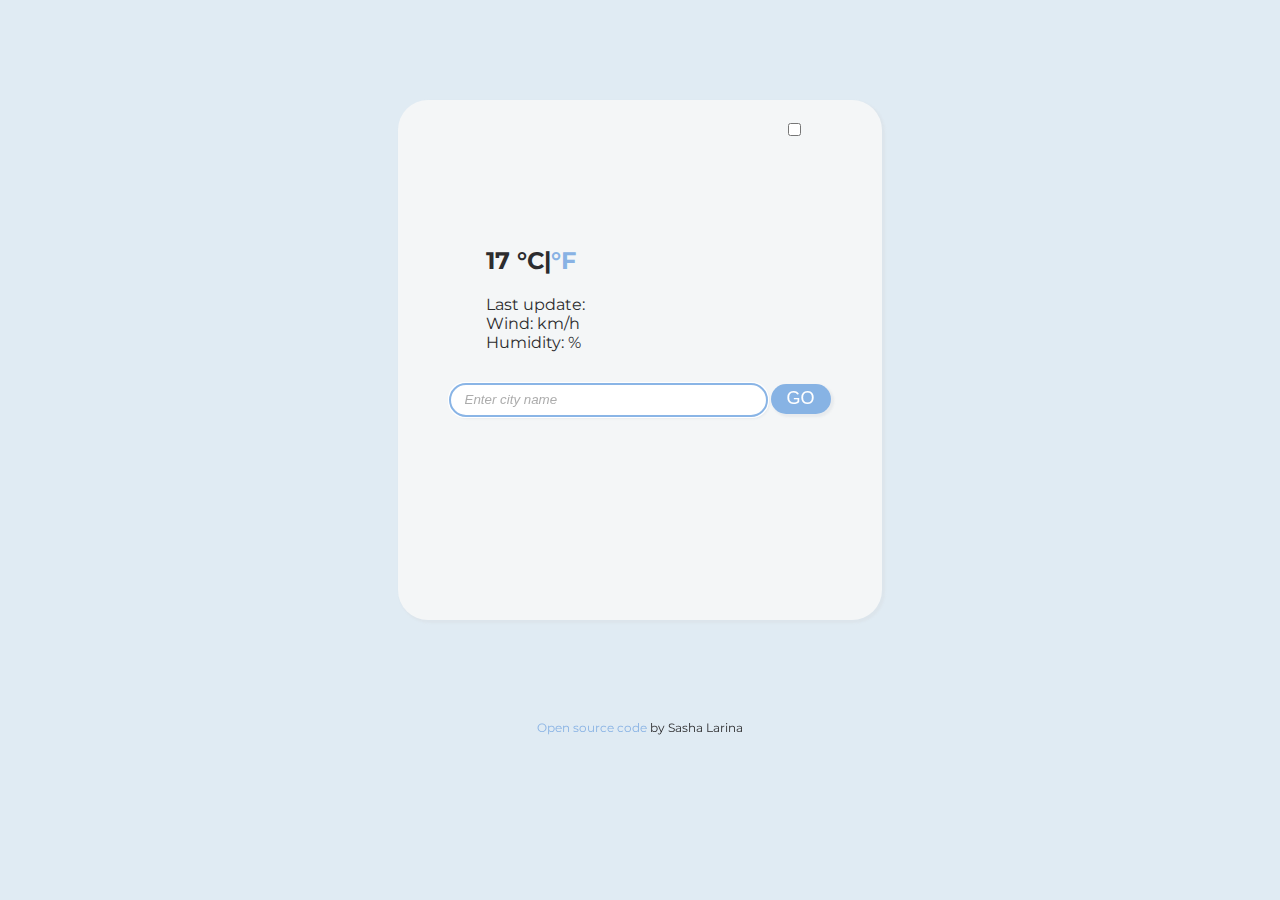
==== index.html @ 5a5cdb4b "bug fixes" ====
<!DOCTYPE html>
<html lang="en">
  <head>
    <meta charset="UTF-8" />
    <meta http-equiv="X-UA-Compatible" content="IE=edge" />
    <meta name="viewport" content="width=device-width, initial-scale=1.0" />
    <title>Sleeky Weather App</title>
    <link
      href="https://cdn.jsdelivr.net/npm/bootstrap@5.2.0/dist/css/bootstrap.min.css"
      rel="stylesheet"
      integrity="sha384-gH2yIJqKdNHPEq0n4Mqa/HGKIhSkIHeL5AyhkYV8i59U5AR6csBvApHHNl/vI1Bx"
      crossorigin="anonymous"
    />
    <link rel="preconnect" href="https://fonts.googleapis.com" />
    <link rel="preconnect" href="https://fonts.gstatic.com" crossorigin />
    <link
      href="https://fonts.googleapis.com/css2?family=Montserrat:ital,wght@0,100;0,200;0,300;0,400;0,500;0,600;0,700;0,800;0,900;1,100;1,200;1,300;1,400;1,500;1,600;1,700;1,800&display=swap"
      rel="stylesheet"
    />

    <script src="https://unpkg.com/axios/dist/axios.min.js"></script>
    <link rel="stylesheet" href="src/style.css" />
  </head>
  <body>
    <div class="container">
      <div class="sleeky-weather-app">
        <div class="row">
          <div class="col-12">
            <div class="toggle-button-column">
              <input type="checkbox" name="" id="" />
            </div>
          </div>
        </div>
        <div class="row">
          <div class="col-2">
            <img src="" alt="" class="current-weather-icon" id="mainIcon" />
            <div class="row">
              <div
                class="col-2"
                class="weather-description"
                id="description"
              ></div>
            </div>
          </div>
          <div class="col-10">
            <div class="descriptive-list">
              <ul>
                <li>
                  <h1 id="city"></h1>
                </li>
                <li class="tempUnits">
                  <h2>
                    <span id="temperature"> 17</span>
                    <a href="#" class="inactiveLink" id="celcius-link">°C</a>|<a
                      href="#"
                      id="fahreinheit-link"
                      >°F</a
                    >
                  </h2>
                </li>
                <li>
                  Last update: <span class="datetime" id="dateTime"></span>
                </li>

                <li>Wind: <span id="windspeed"></span> km/h</li>
                <li>Humidity: <span id="humidity"></span>%</li>
              </ul>
            </div>
          </div>
        </div>

        <form action="search" class="city-search-form" id="search-form">
          <input
            type="text"
            name=""
            id="city-input"
            placeholder="Enter city name"
            autocomplete="off"
            autofocus="on"
            class="city-input-line"
          />
          <input type="button" type="submit" value="GO" class="search-button" />
        </form>
      </div>
    </div>

    <footer>
      <a
        href="https://github.com/sashalarina/sleeky-weather-app"
        target="_blank"
        >Open source code</a
      >
      by Sasha Larina
    </footer>

    <script src="src/script.js"></script>
  </body>
</html>
---- src/style.css ----
body {
  background-color: #e0ebf3;
  color: #2c2c2e;
  font-family: "Montserrat", sans-serif;
}
h1 {
  font-size: 46px;
  font-weight: 500;
}
li {
  list-style: none;
}
a {
  text-decoration: none;
  color: #88b2e4;
}

a:hover {
  color: #78b1f7;
}
footer {
  text-align: center;
  font-size: 12px;
}
.sleeky-weather-app {
  margin: 100px auto;
  max-width: 484px;
  height: 520px;
  box-shadow: 2px 2px 2px 1px rgba(215, 220, 224, 0.4);
  background-color: #f4f6f7;
  border-radius: 30px;
}

.row {
  padding: 20px 10% 8px;
}

.toggle-button-column {
  text-align: right;
  padding-right: 30px;
}
.current-weather-icon {
  max-width: 120px;
  filter: drop-shadow(3px 5px 2px rgb(0 0 0 / 0.2));
}

.inactiveLink {
  color: #2c2c2e;
  cursor: default;
}
.inactiveLink:hover {
  color: #2c2c2e;
  cursor: default;
}

.city-search-form {
  padding: 8px 20px 20px 20px;
  text-align: center;
}
.city-input-line {
  border-radius: 20px;
  border-width: 1px;
  border-color: #e5dcde;
  font-style: italic;
  color: #2c2c2e;
  box-shadow: 2px 2px 2px 1px rgba(215, 220, 224, 0.4);
  width: 300px;
  height: 30px;
  padding-left: 15px;

  border-style: none;
}
.city-input-line:focus {
  outline-color: rgba(96, 154, 221, 0.737);
}
.city-input-line::placeholder {
  opacity: 0.6;
}

.search-button {
  width: 60px;
  height: 30px;
  font-size: 18px;
  color: #fff;
  background-color: rgba(96, 154, 221, 0.737);
  border-radius: 20px;
  border-style: none;
  position: relative;
  border-width: 1px;
  box-shadow: 2px 2px 2px 1px rgba(215, 220, 224, 0.4);
}
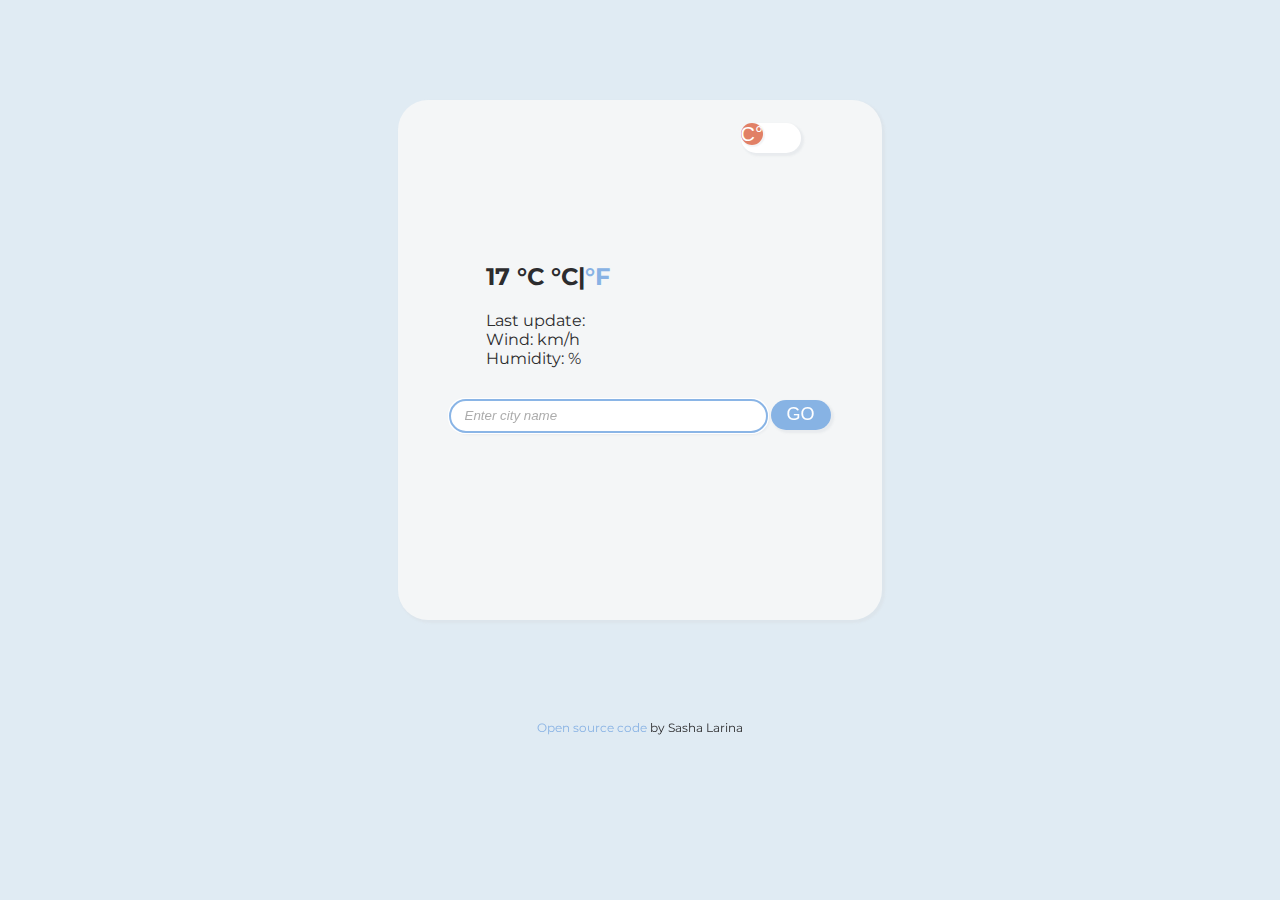
==== commit a10aaed2: "added toggle-switcher that changes units" ====
--- a/index.html
+++ b/index.html
@@ -27,14 +27,19 @@
         <div class="row">
           <div class="col-12">
             <div class="toggle-button-column">
-              <input type="checkbox" name="" id="" />
+              <input
+                type="checkbox"
+                name=""
+                class="unit-switcher"
+                id="unitswitcher"
+              />
             </div>
           </div>
         </div>
         <div class="row">
           <div class="col-2">
             <img src="" alt="" class="current-weather-icon" id="mainIcon" />
-            <div class="row">
+            <div class="row text-center">
               <div
                 class="col-2"
                 class="weather-description"
@@ -51,10 +56,10 @@
                 <li class="tempUnits">
                   <h2>
                     <span id="temperature"> 17</span>
-                    <a href="#" class="inactiveLink" id="celcius-link">°C</a>|<a
-                      href="#"
-                      id="fahreinheit-link"
-                      >°F</a
+                    <span id="degree-unit">°C</span>
+                    <span class="inactiveLink" id="unit">
+                      <a href="#" class="inactiveLink" id="celcius-link">°C</a
+                      >|<a href="#" id="fahreinheit-link">°F</a></span
                     >
                   </h2>
                 </li>
--- a/src/style.css
+++ b/src/style.css
@@ -89,3 +89,38 @@
   border-width: 1px;
   box-shadow: 2px 2px 2px 1px rgba(215, 220, 224, 0.4);
 }
+.unit-switcher {
+  width: 60px;
+  height: 30px;
+  -webkit-appearance: none;
+  background-color: #fff;
+  border-radius: 20px;
+  box-shadow: 2px 2px 2px 1px rgba(215, 220, 224, 0.4);
+}
+.unit-switcher:hover {
+  cursor: pointer;
+}
+.unit-switcher::before {
+  position: relative;
+  content: " C° ";
+  text-align: center;
+  color: #fff;
+  font-size: 20px;
+  font-weight: 200;
+  background-color: #e18066;
+  width: 40px;
+  height: 40px;
+  border-radius: 20px;
+  transition: 0.6s ease all;
+  box-shadow: 1px 1px 1px 1px rgba(215, 220, 224, 0.3);
+  left: 0px;
+}
+.unit-switcher:checked::before {
+  content: " F° ";
+  text-align: center;
+  color: #f8f5f5;
+  font-size: 20px;
+  font-weight: 200;
+  background-color: rgba(96, 154, 221, 0.737);
+  left: 38px;
+}
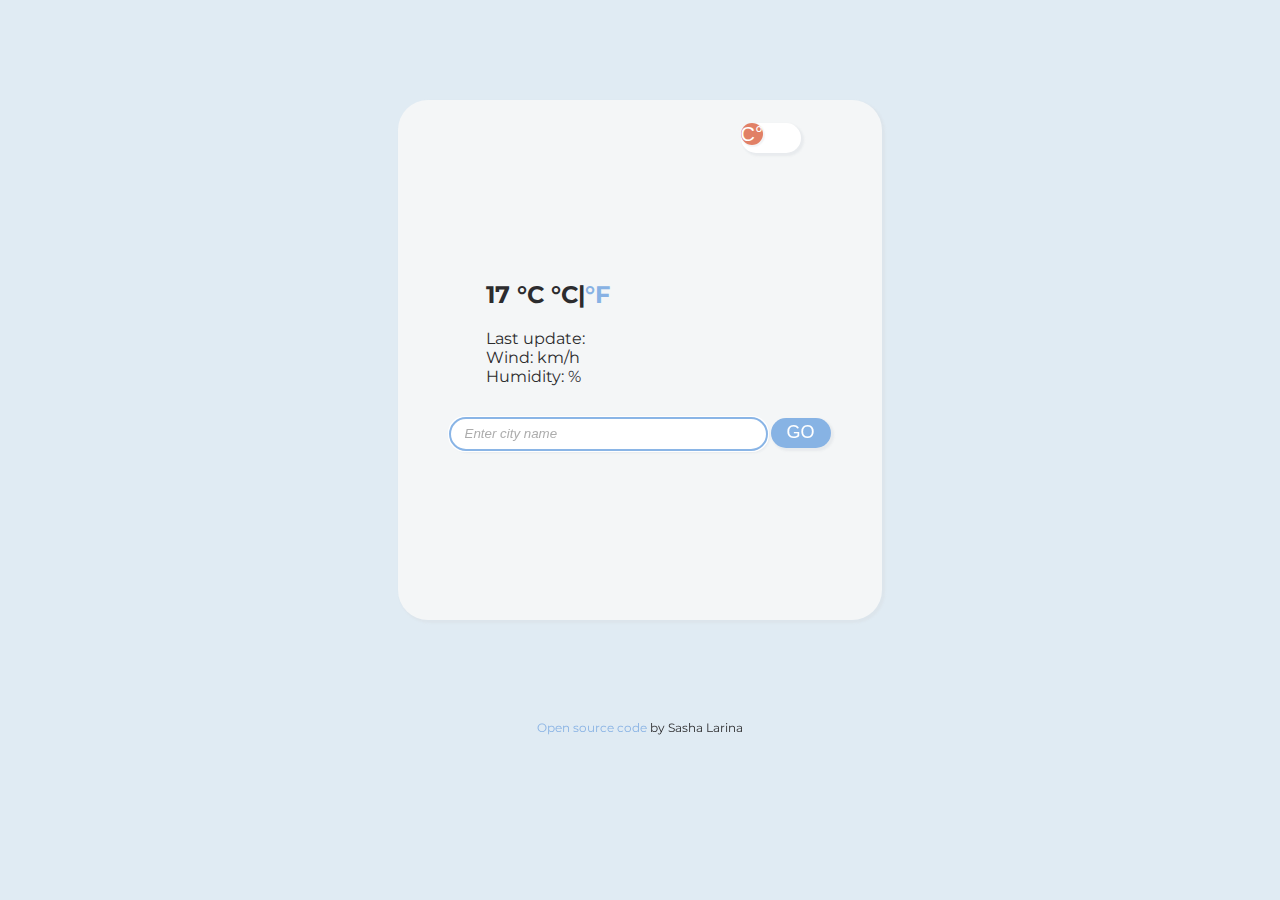
==== commit 7f8399d9: "adjusted position of weather description and weather icon" ====
--- a/index.html
+++ b/index.html
@@ -37,16 +37,12 @@
           </div>
         </div>
         <div class="row">
-          <div class="col-2">
+          <div class="col-2" class="current-weather">
             <img src="" alt="" class="current-weather-icon" id="mainIcon" />
-            <div class="row text-center">
-              <div
-                class="col-2"
-                class="weather-description"
-                id="description"
-              ></div>
-            </div>
+
+            <div class="weather-description" id="description"></div>
           </div>
+
           <div class="col-10">
             <div class="descriptive-list">
               <ul>
@@ -84,7 +80,12 @@
             autofocus="on"
             class="city-input-line"
           />
-          <input type="button" type="submit" value="GO" class="search-button" />
+          <input
+            type="submit"
+            value="GO"
+            class="search-button"
+            id="search-button"
+          />
         </form>
       </div>
     </div>
--- a/src/style.css
+++ b/src/style.css
@@ -6,6 +6,7 @@
 h1 {
   font-size: 46px;
   font-weight: 500;
+  padding-top: 15px;
 }
 li {
   list-style: none;
@@ -39,11 +40,20 @@
   text-align: right;
   padding-right: 30px;
 }
+
+.current-weather {
+  margin: 3%;
+  position: relative;
+}
 .current-weather-icon {
-  max-width: 120px;
+  width: 100px;
   filter: drop-shadow(3px 5px 2px rgb(0 0 0 / 0.2));
 }
-
+.weather-description {
+  font-size: 18px;
+  position: relative;
+  left: 22px;
+}
 .inactiveLink {
   color: #2c2c2e;
   cursor: default;
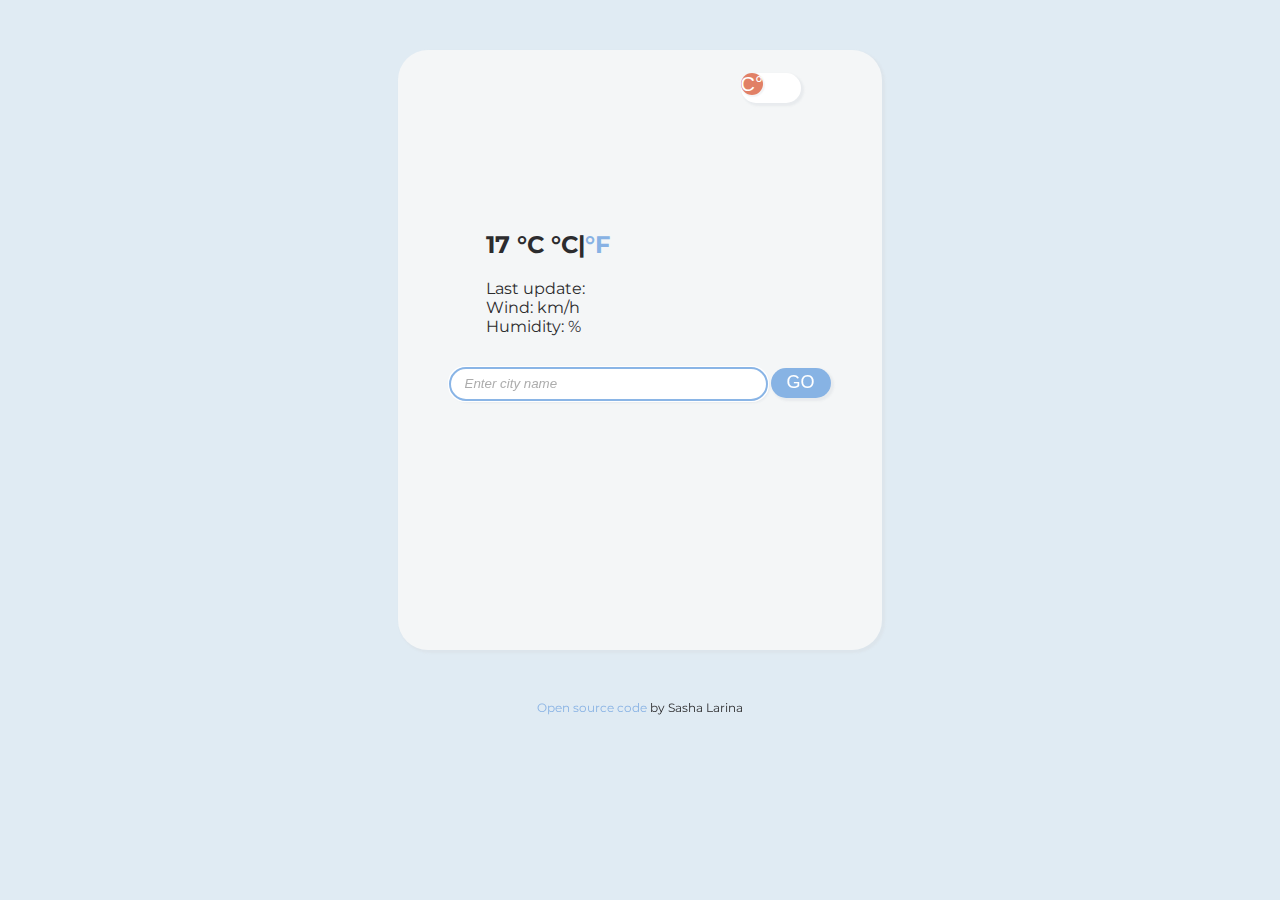
==== commit 3f421825: "frame css adjustments" ====
--- a/index.html
+++ b/index.html
@@ -89,7 +89,6 @@
         </form>
       </div>
     </div>
-
     <footer>
       <a
         href="https://github.com/sashalarina/sleeky-weather-app"
--- a/src/style.css
+++ b/src/style.css
@@ -24,9 +24,9 @@
   font-size: 12px;
 }
 .sleeky-weather-app {
-  margin: 100px auto;
+  margin: 50px auto;
   max-width: 484px;
-  height: 520px;
+  height: 600px;
   box-shadow: 2px 2px 2px 1px rgba(215, 220, 224, 0.4);
   background-color: #f4f6f7;
   border-radius: 30px;
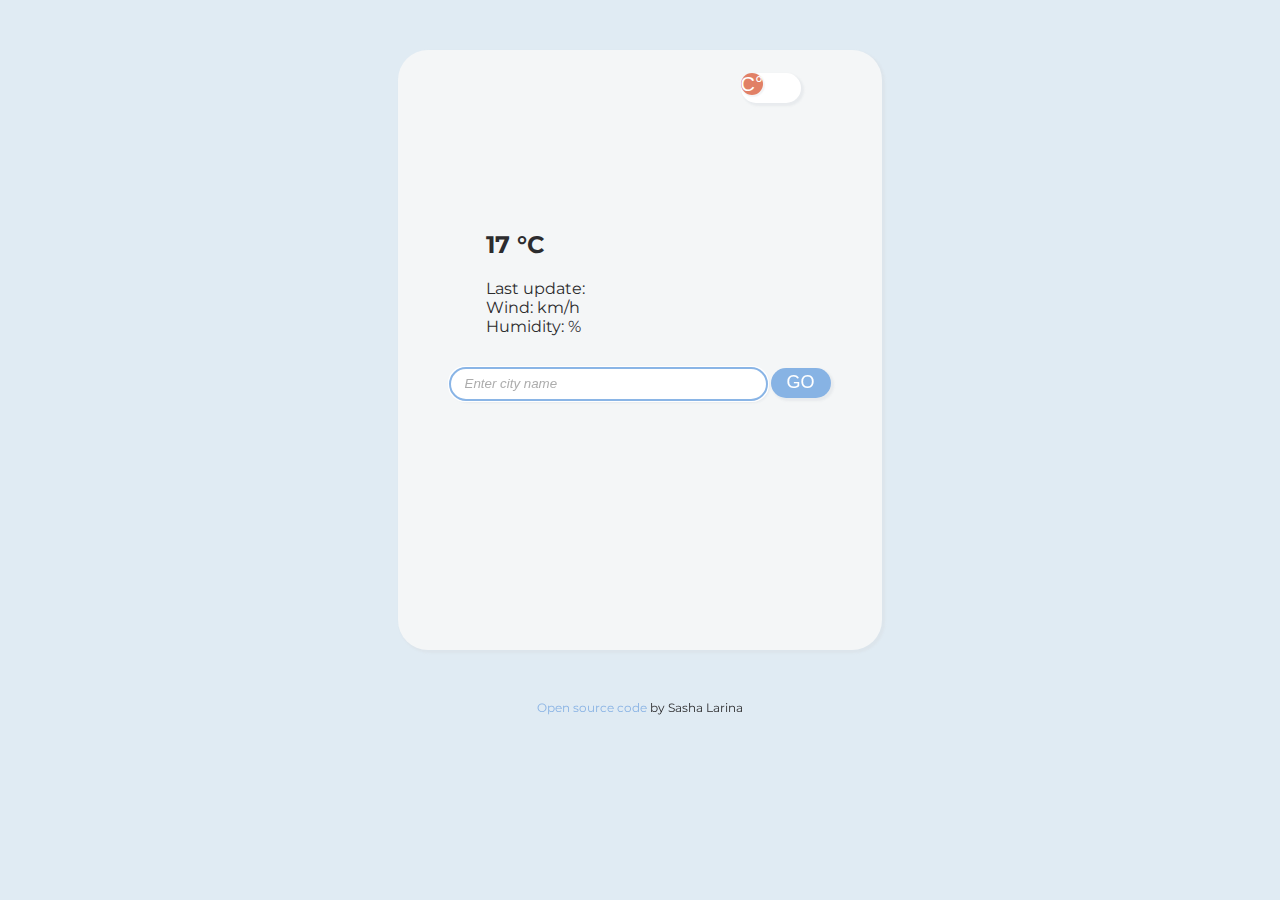
==== commit f823cc00: "removed inactiveLink to switch units" ====
--- a/index.html
+++ b/index.html
@@ -53,10 +53,6 @@
                   <h2>
                     <span id="temperature"> 17</span>
                     <span id="degree-unit">°C</span>
-                    <span class="inactiveLink" id="unit">
-                      <a href="#" class="inactiveLink" id="celcius-link">°C</a
-                      >|<a href="#" id="fahreinheit-link">°F</a></span
-                    >
                   </h2>
                 </li>
                 <li>
--- a/src/style.css
+++ b/src/style.css
@@ -53,14 +53,6 @@
   font-size: 18px;
   position: relative;
   left: 22px;
-}
-.inactiveLink {
-  color: #2c2c2e;
-  cursor: default;
-}
-.inactiveLink:hover {
-  color: #2c2c2e;
-  cursor: default;
 }
 
 .city-search-form {
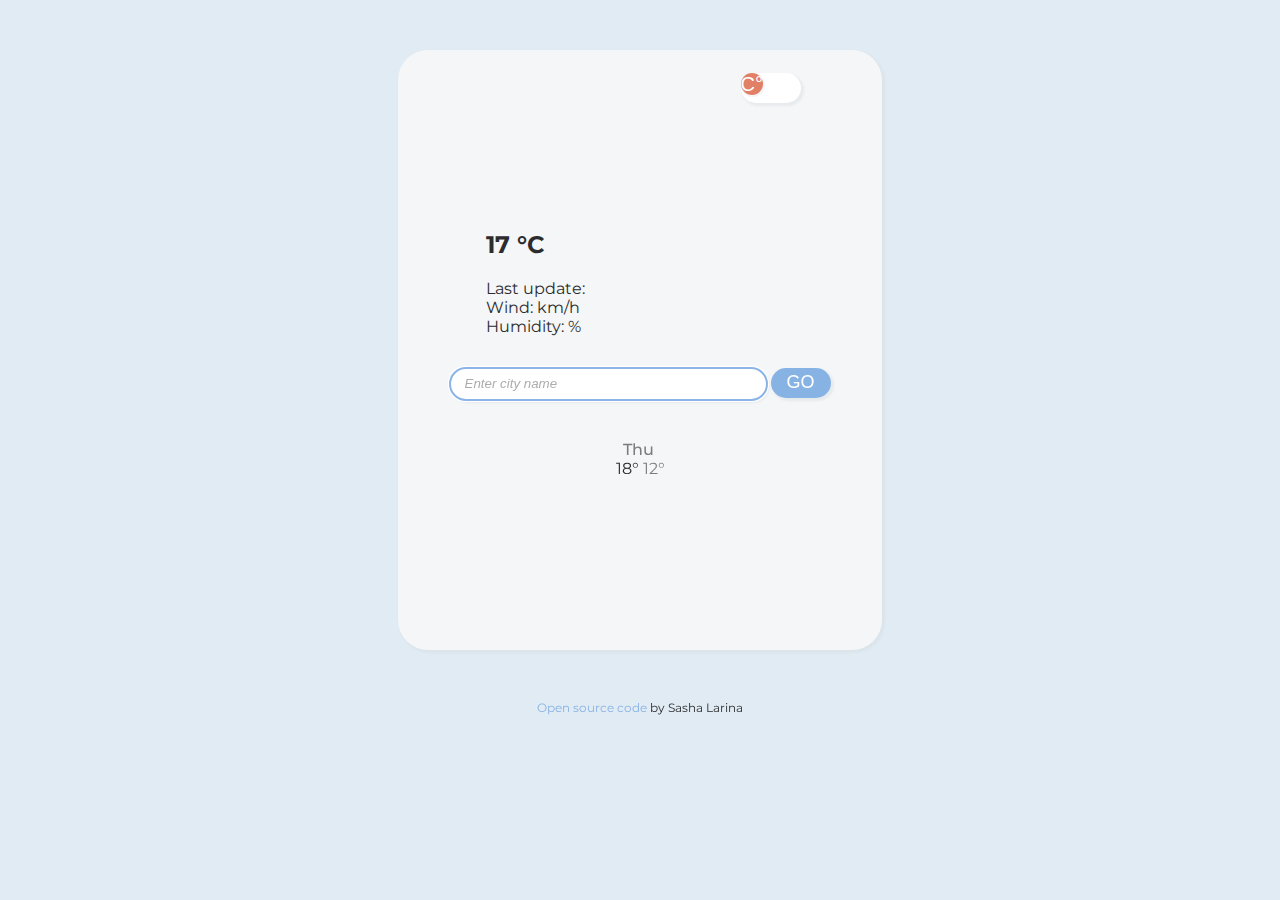
==== commit 379b2542: "added forecast html for 1 day" ====
--- a/index.html
+++ b/index.html
@@ -83,6 +83,24 @@
             id="search-button"
           />
         </form>
+
+        <div class="forecast">
+          <div class="row">
+            <div class="col-3">
+              <strong>Thu</strong>
+              <img
+                src="https://openweathermap.org/img/wn/04d@2x.png"
+                alt=""
+                width="60px"
+                class="day1-icon"
+              />
+              <div class="forecast-temperature">
+                <span class="forecast-temp-max">18° </span>
+                <span class="forecast-temp-min">12°</span>
+              </div>
+            </div>
+          </div>
+        </div>
       </div>
     </div>
     <footer>
--- a/src/style.css
+++ b/src/style.css
@@ -54,7 +54,6 @@
   position: relative;
   left: 22px;
 }
-
 .city-search-form {
   padding: 8px 20px 20px 20px;
   text-align: center;
@@ -126,3 +125,17 @@
   background-color: rgba(96, 154, 221, 0.737);
   left: 38px;
 }
+.forecast {
+  text-align: center;
+}
+
+.day1-icon {
+}
+
+strong {
+  font-weight: 500;
+  opacity: 0.6;
+}
+.forecast-temp-min {
+  opacity: 0.6;
+}
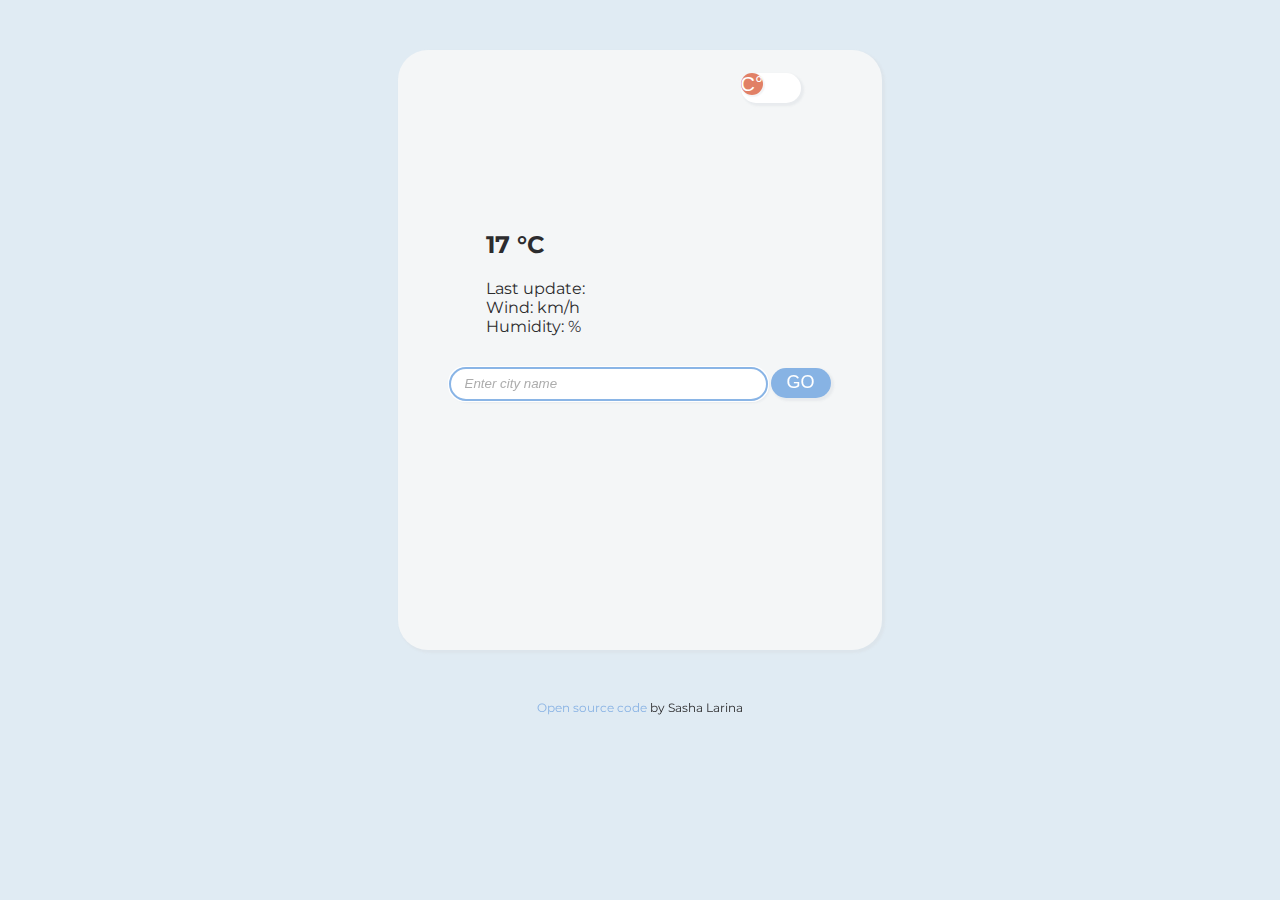
==== commit 3677f6cc: "added forecast HTML via JS" ====
--- a/index.html
+++ b/index.html
@@ -84,23 +84,7 @@
           />
         </form>
 
-        <div class="forecast">
-          <div class="row">
-            <div class="col-3">
-              <strong>Thu</strong>
-              <img
-                src="https://openweathermap.org/img/wn/04d@2x.png"
-                alt=""
-                width="60px"
-                class="day1-icon"
-              />
-              <div class="forecast-temperature">
-                <span class="forecast-temp-max">18° </span>
-                <span class="forecast-temp-min">12°</span>
-              </div>
-            </div>
-          </div>
-        </div>
+        <div class="forecast" id="forecast"></div>
       </div>
     </div>
     <footer>
